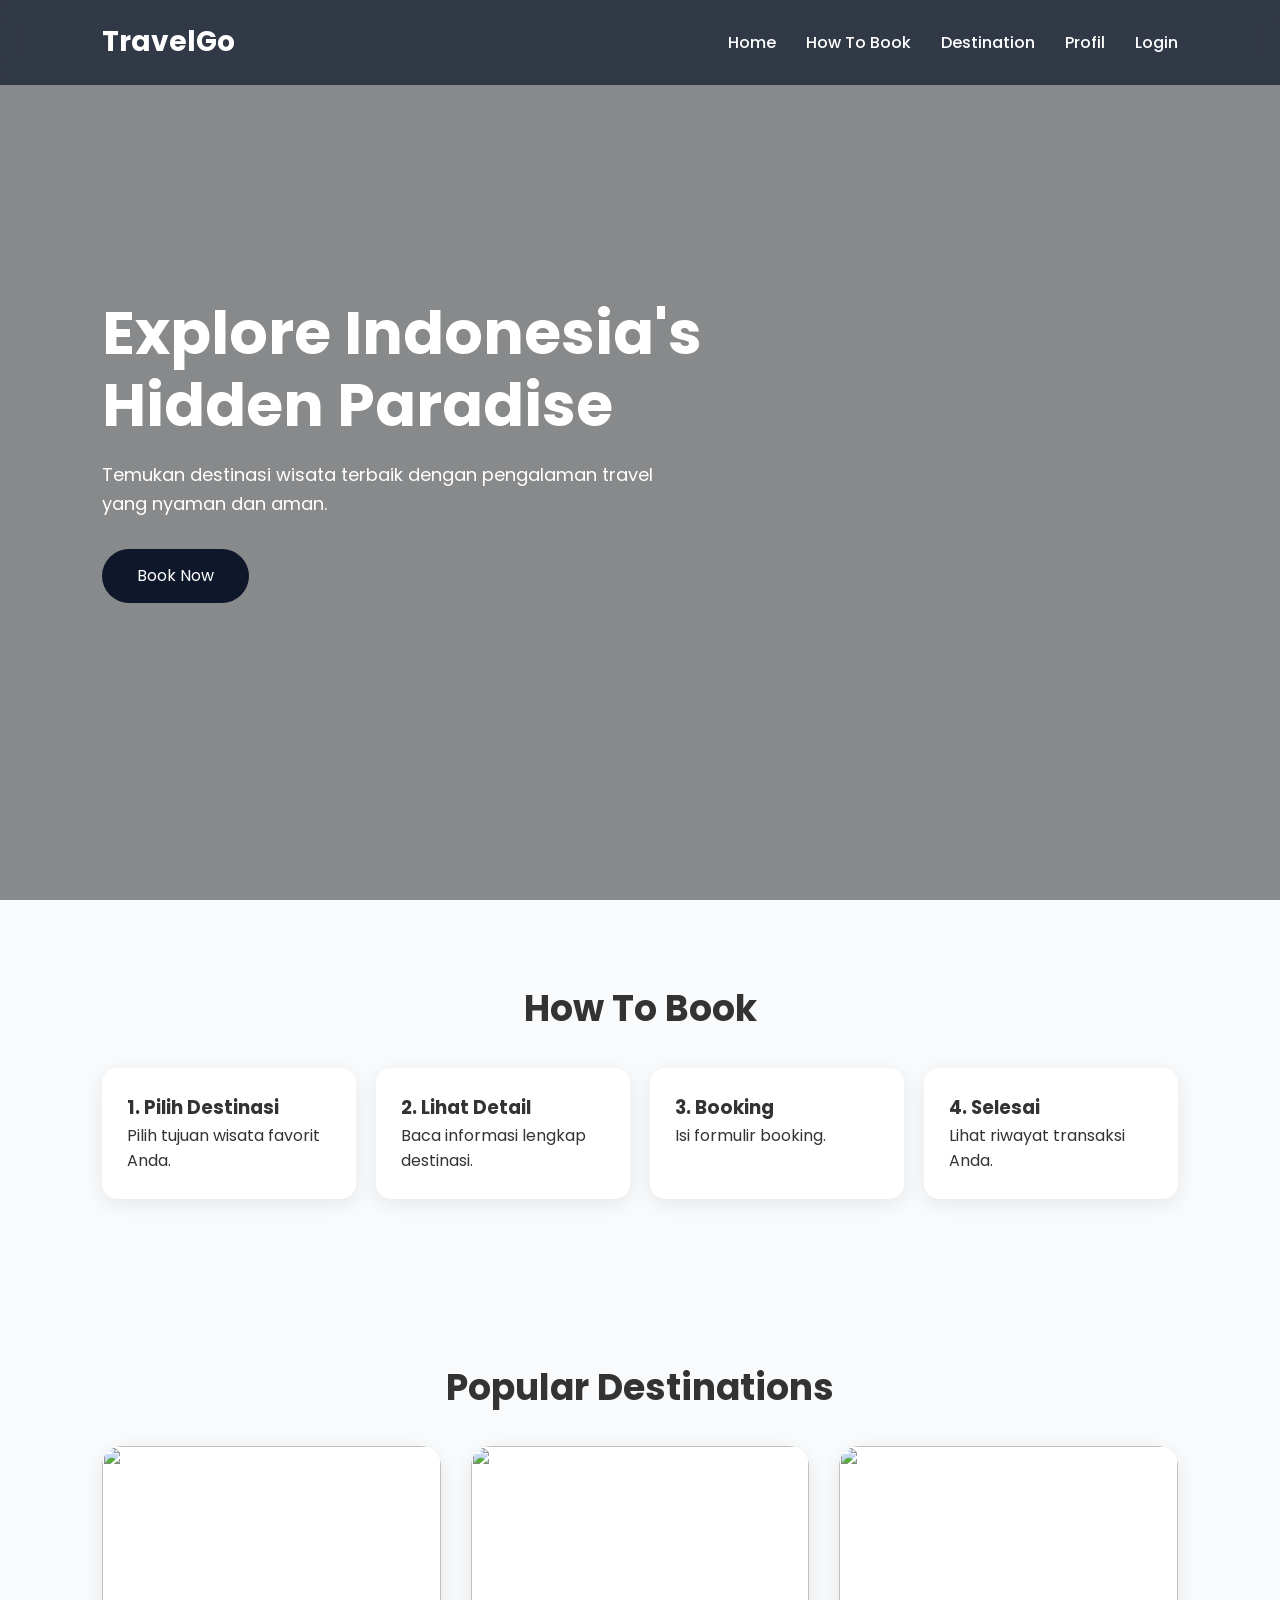
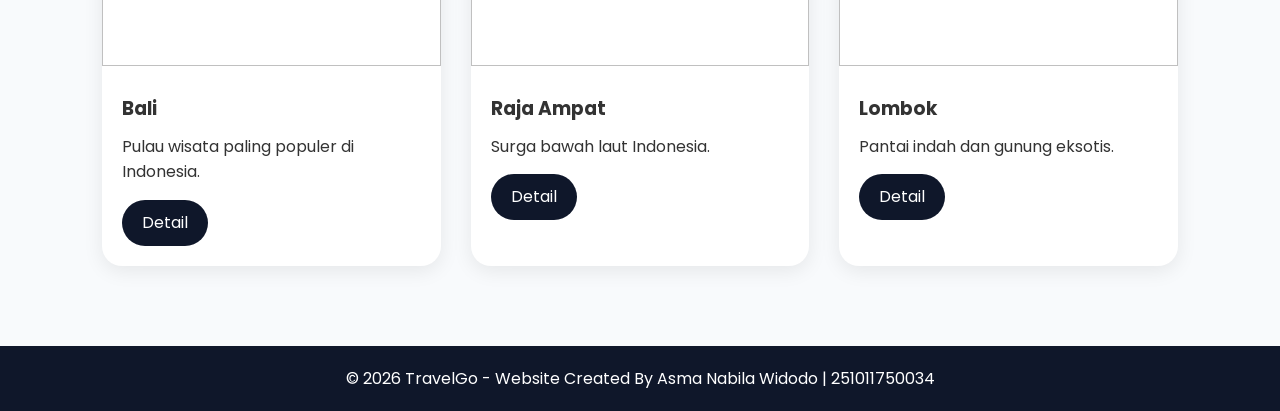
==== index.html @ da0b8ec7 "first commit" ====
<!DOCTYPE html>
<html lang="id">
<head>
<meta charset="UTF-8">
<meta name="viewport" content="width=device-width, initial-scale=1.0">
<title>TravelGo</title>

<link href="https://fonts.googleapis.com/css2?family=Poppins:wght@300;400;500;600;700&display=swap" rel="stylesheet">
<link rel="stylesheet" href="assets/style.css">

</head>
<body>

<header>
<div class="logo">TravelGo</div>

<nav>
<ul>
<li><a href="#">Home</a></li>
<li><a href="#steps">How To Book</a></li>
<li><a href="#destination">Destination</a></li>
<li><a href="profil.html">Profil</a></li>
<li><a href="login.html">Login</a></li>
</ul>
</nav>
</header>

<section class="hero">

<div class="hero-content">
<h1>Explore Indonesia's Hidden Paradise</h1>

<p>
Temukan destinasi wisata terbaik dengan pengalaman
travel yang nyaman dan aman.
</p>

<a href="booking.html" class="btn">Book Now</a>
</div>

</section>

<section id="steps">

<h2 class="title">How To Book</h2>

<div class="steps">

<div class="step">
<h3>1. Pilih Destinasi</h3>
<p>Pilih tujuan wisata favorit Anda.</p>
</div>

<div class="step">
<h3>2. Lihat Detail</h3>
<p>Baca informasi lengkap destinasi.</p>
</div>

<div class="step">
<h3>3. Booking</h3>
<p>Isi formulir booking.</p>
</div>

<div class="step">
<h3>4. Selesai</h3>
<p>Lihat riwayat transaksi Anda.</p>
</div>

</div>

</section>

<section id="destination">

<h2 class="title">Popular Destinations</h2>

<div class="destinations">

<div class="card">
<img src="https://images.unsplash.com/photo-1537996194471-e657df975ab4">
<div class="card-body">
<h3>Bali</h3>
<p>Pulau wisata paling populer di Indonesia.</p>
<a href="destination.html?place=Bali">Detail</a>
</div>
</div>

<div class="card">
<img src="https://images.unsplash.com/photo-1577717903315-1691ae25ab3f">
<div class="card-body">
<h3>Raja Ampat</h3>
<p>Surga bawah laut Indonesia.</p>
<a href="destination.html?place=Raja%20Ampat">Detail</a>
</div>
</div>

<div class="card">
<img src="https://images.unsplash.com/photo-1518509562904-e7ef99cdcc86">
<div class="card-body">
<h3>Lombok</h3>
<p>Pantai indah dan gunung eksotis.</p>
<a href="destination.html?place=Lombok">Detail</a>
</div>
</div>

</div>

</section>

<footer>
© 2026 TravelGo - Website Created By Asma Nabila Widodo | 251011750034
</footer>

</body>
</html>
---- assets/style.css ----
/* =========================
   RESET
========================= */
*{
    margin:0;
    padding:0;
    box-sizing:border-box;
}

body{
    font-family:'Poppins',sans-serif;
    background:#f8fafc;
    color:#333;
    line-height:1.6;
}

/* =========================
   HEADER
========================= */
header{
    position:fixed;
    top:0;
    left:0;
    width:100%;
    padding:20px 8%;
    display:flex;
    justify-content:space-between;
    align-items:center;
    z-index:1000;
    background:rgba(15,23,42,.7);
    backdrop-filter:blur(10px);
}

.logo{
    color:#fff;
    font-size:28px;
    font-weight:700;
}

nav ul{
    display:flex;
    list-style:none;
    gap:30px;
}

nav a{
    color:#fff;
    text-decoration:none;
    font-weight:500;
    transition:.3s;
}

nav a:hover{
    color:#38bdf8;
}

/* =========================
   HERO
========================= */
.hero{
    height:100vh;
    display:flex;
    align-items:center;
    padding:0 8%;
    color:#fff;
    background:
    linear-gradient(rgba(0,0,0,.45),rgba(0,0,0,.45)),
    url('https://images.unsplash.com/photo-1507525428034-b723cf961d3e');
    background-size:cover;
    background-position:center;
}

.hero-content{
    max-width:600px;
}

.hero h1{
    font-size:60px;
    line-height:1.2;
    margin-bottom:20px;
}

.hero p{
    margin-bottom:30px;
    font-size:18px;
}

/* =========================
   BUTTON
========================= */
.btn{
    display:inline-block;
    padding:14px 35px;
    background:#0f172a;
    color:#fff;
    text-decoration:none;
    border-radius:30px;
    transition:.3s;
}

.btn:hover{
    background:#1e293b;
}

/* =========================
   SECTION
========================= */
section{
    padding:80px 8%;
}

.title{
    font-size:36px;
    margin-bottom:30px;
    text-align:center;
}

/* =========================
   STEP
========================= */
.steps{
    display:grid;
    grid-template-columns:repeat(auto-fit,minmax(220px,1fr));
    gap:20px;
}

.step{
    background:#fff;
    padding:25px;
    border-radius:15px;
    box-shadow:0 5px 20px rgba(0,0,0,.08);
    transition:.3s;
}

.step:hover{
    transform:translateY(-5px);
}

/* =========================
   DESTINATION
========================= */
.destinations{
    display:grid;
    grid-template-columns:repeat(auto-fit,minmax(300px,1fr));
    gap:30px;
}

.card{
    background:#fff;
    border-radius:20px;
    overflow:hidden;
    box-shadow:0 5px 20px rgba(0,0,0,.08);
    transition:.3s;
}

.card:hover{
    transform:translateY(-8px);
}

.card img{
    width:100%;
    height:220px;
    object-fit:cover;
}

.card-body{
    padding:20px;
}

.card-body h3{
    margin-bottom:10px;
}

.card-body p{
    margin-bottom:15px;
}

.card-body a{
    display:inline-block;
    background:#0f172a;
    color:#fff;
    padding:10px 20px;
    border-radius:25px;
    text-decoration:none;
}

/* =========================
   FORM
========================= */
.container{
    max-width:700px;
    margin:60px auto;
    background:#fff;
    padding:40px;
    border-radius:20px;
    box-shadow:0 5px 20px rgba(0,0,0,.1);
}

input,
select{
    width:100%;
    padding:12px;
    margin-bottom:15px;
    border:1px solid #ddd;
    border-radius:8px;
    outline:none;
}

input:focus,
select:focus{
    border-color:#0f172a;
}

button{
    width:100%;
    padding:14px;
    background:#0f172a;
    color:#fff;
    border:none;
    border-radius:8px;
    cursor:pointer;
    transition:.3s;
}

button:hover{
    background:#1e293b;
}

/* =========================
   CONTENT
========================= */
.content{
    padding:50px 8%;
}

/* =========================
   TABLE
========================= */
table{
    width:100%;
    border-collapse:collapse;
    background:#fff;
    overflow-x:auto;
    display:block;
}

th{
    background:#0f172a;
    color:#fff;
}

th,
td{
    padding:15px;
    border:1px solid #ddd;
    text-align:left;
}

/* PROFILE */

.profile-section{
    padding:120px 8% 70px;
    background:#f5f7fb;
    min-height:100vh;
}

.profile-card{
    max-width:1000px;
    margin:auto;
    background:#fff;
    padding:40px;
    border-radius:15px;
    box-shadow:0 10px 30px rgba(0,0,0,.08);
}

.profile-card h1{
    text-align:center;
    color:#0f172a;
    margin-bottom:25px;
}

.profile-card h2{
    color:#0f172a;
    margin-top:35px;
    margin-bottom:15px;
}

.profile-card p{
    text-align:justify;
    line-height:1.8;
    color:#555;
}

.profile-card ul{
    margin-left:20px;
    line-height:2;
}

.feature-list{
    display:grid;
    grid-template-columns:repeat(auto-fit,minmax(250px,1fr));
    gap:20px;
    margin-top:20px;
}

.feature-box{
    background:#f8fafc;
    padding:25px;
    border-radius:12px;
    text-align:center;
    box-shadow:0 5px 15px rgba(0,0,0,.05);
    transition:.3s;
}

.feature-box:hover{
    transform:translateY(-5px);
}

.feature-box h3{
    color:#0f172a;
    margin-bottom:10px;
}

/* =========================
   FOOTER
========================= */
footer{
    background:#0f172a;
    color:#fff;
    text-align:center;
    padding:20px;
}

/* =========================
   RESPONSIVE - PERBAIKAN
========================= */

/* Tablet */
@media(max-width:1024px){
    .hero h1{
        font-size:50px;
    }
    
    .profile-section{
        padding:100px 5% 50px;
    }
    
    .profile-card{
        padding:30px;
    }
}

/* Mobile Landscape & Tablet */
@media(max-width:768px){
    header{
        flex-direction:column;
        gap:15px;
        padding:15px 5%;
    }

    .logo{
        font-size:24px;
    }

    nav ul{
        gap:15px;
        flex-wrap:wrap;
        justify-content:center;
    }

    nav a{
        font-size:14px;
    }

    .hero{
        text-align:center;
        justify-content:center;
        padding:0 5%;
        height:100vh;
        min-height:600px;
    }

    .hero h1{
        font-size:40px;
    }

    .hero p{
        font-size:16px;
        padding:0 10px;
    }

    .hero-content{
        max-width:100%;
    }

    .btn{
        padding:12px 30px;
        font-size:14px;
    }

    section{
        padding:60px 5%;
    }

    .title{
        font-size:28px;
    }

    .steps{
        grid-template-columns:repeat(auto-fit,minmax(200px,1fr));
        gap:15px;
    }

    .step{
        padding:20px;
        font-size:14px;
    }

    .destinations{
        grid-template-columns:repeat(auto-fit,minmax(250px,1fr));
        gap:20px;
    }

    .card img{
        height:180px;
    }

    .card-body{
        padding:15px;
    }

    .card-body h3{
        font-size:18px;
    }

    .container{
        width:95%;
        padding:25px;
        margin:40px auto;
    }

    input,
    select{
        padding:10px;
        font-size:14px;
    }

    button{
        padding:12px;
        font-size:14px;
    }

    .content{
        padding:30px 5%;
    }

    table{
        font-size:14px;
    }

    th,
    td{
        padding:10px;
    }

    .profile-section{
        padding:100px 5% 40px;
    }

    .profile-card{
        padding:25px;
    }

    .profile-card h1{
        font-size:28px;
    }

    .profile-card h2{
        font-size:22px;
    }

    .profile-card p{
        font-size:15px;
    }

    .feature-list{
        grid-template-columns:repeat(auto-fit,minmax(200px,1fr));
        gap:15px;
    }

    .feature-box{
        padding:20px;
    }

    .feature-box h3{
        font-size:18px;
    }
}

/* Mobile Portrait */
@media(max-width:480px){
    header{
        padding:12px 4%;
        gap:10px;
    }

    .logo{
        font-size:20px;
    }

    nav ul{
        gap:10px;
    }

    nav a{
        font-size:12px;
        padding:5px 8px;
    }

    .hero{
        min-height:500px;
        padding:0 4%;
    }

    .hero h1{
        font-size:30px;
        margin-bottom:15px;
    }

    .hero p{
        font-size:14px;
        margin-bottom:20px;
    }

    .btn{
        padding:10px 25px;
        font-size:13px;
    }

    section{
        padding:40px 4%;
    }

    .title{
        font-size:24px;
        margin-bottom:20px;
    }

    .steps{
        grid-template-columns:1fr;
        gap:12px;
    }

    .step{
        padding:15px;
        font-size:13px;
    }

    .destinations{
        grid-template-columns:1fr;
        gap:15px;
    }

    .card img{
        height:160px;
    }

    .card-body{
        padding:12px;
    }

    .card-body h3{
        font-size:16px;
        margin-bottom:8px;
    }

    .card-body p{
        font-size:13px;
        margin-bottom:10px;
    }

    .card-body a{
        padding:8px 18px;
        font-size:13px;
    }

    .container{
        width:98%;
        padding:20px;
        margin:30px auto;
        border-radius:15px;
    }

    input,
    select{
        padding:8px 10px;
        font-size:13px;
        margin-bottom:12px;
    }

    button{
        padding:10px;
        font-size:13px;
    }

    .content{
        padding:20px 4%;
    }

    table{
        font-size:12px;
    }

    th,
    td{
        padding:8px 6px;
        font-size:12px;
    }

    .profile-section{
        padding:85px 4% 30px;
    }

    .profile-card{
        padding:20px;
        border-radius:12px;
    }

    .profile-card h1{
        font-size:24px;
        margin-bottom:20px;
    }

    .profile-card h2{
        font-size:19px;
        margin-top:25px;
        margin-bottom:12px;
    }

    .profile-card p{
        font-size:14px;
        line-height:1.6;
    }

    .profile-card ul{
        margin-left:15px;
        font-size:14px;
        line-height:1.8;
    }

    .feature-list{
        grid-template-columns:1fr;
        gap:12px;
    }

    .feature-box{
        padding:18px;
    }

    .feature-box h3{
        font-size:16px;
        margin-bottom:8px;
    }

    .feature-box p{
        font-size:13px;
    }

    footer{
        padding:15px;
        font-size:13px;
    }
}

/* Small Mobile */
@media(max-width:360px){
    .hero h1{
        font-size:26px;
    }

    .logo{
        font-size:18px;
    }

    nav a{
        font-size:11px;
        padding:4px 6px;
    }

    .container{
        padding:15px;
    }

    .profile-card{
        padding:15px;
    }

    .profile-card h1{
        font-size:20px;
    }

    .profile-card h2{
        font-size:17px;
    }
}

/* Landscape Mobile */
@media(max-height:500px) and (orientation:landscape){
    .hero{
        height:auto;
        min-height:100vh;
        padding:100px 5% 60px;
    }

    .hero h1{
        font-size:32px;
    }

    .hero p{
        font-size:14px;
    }

    .profile-section{
        padding:90px 5% 30px;
    }
}
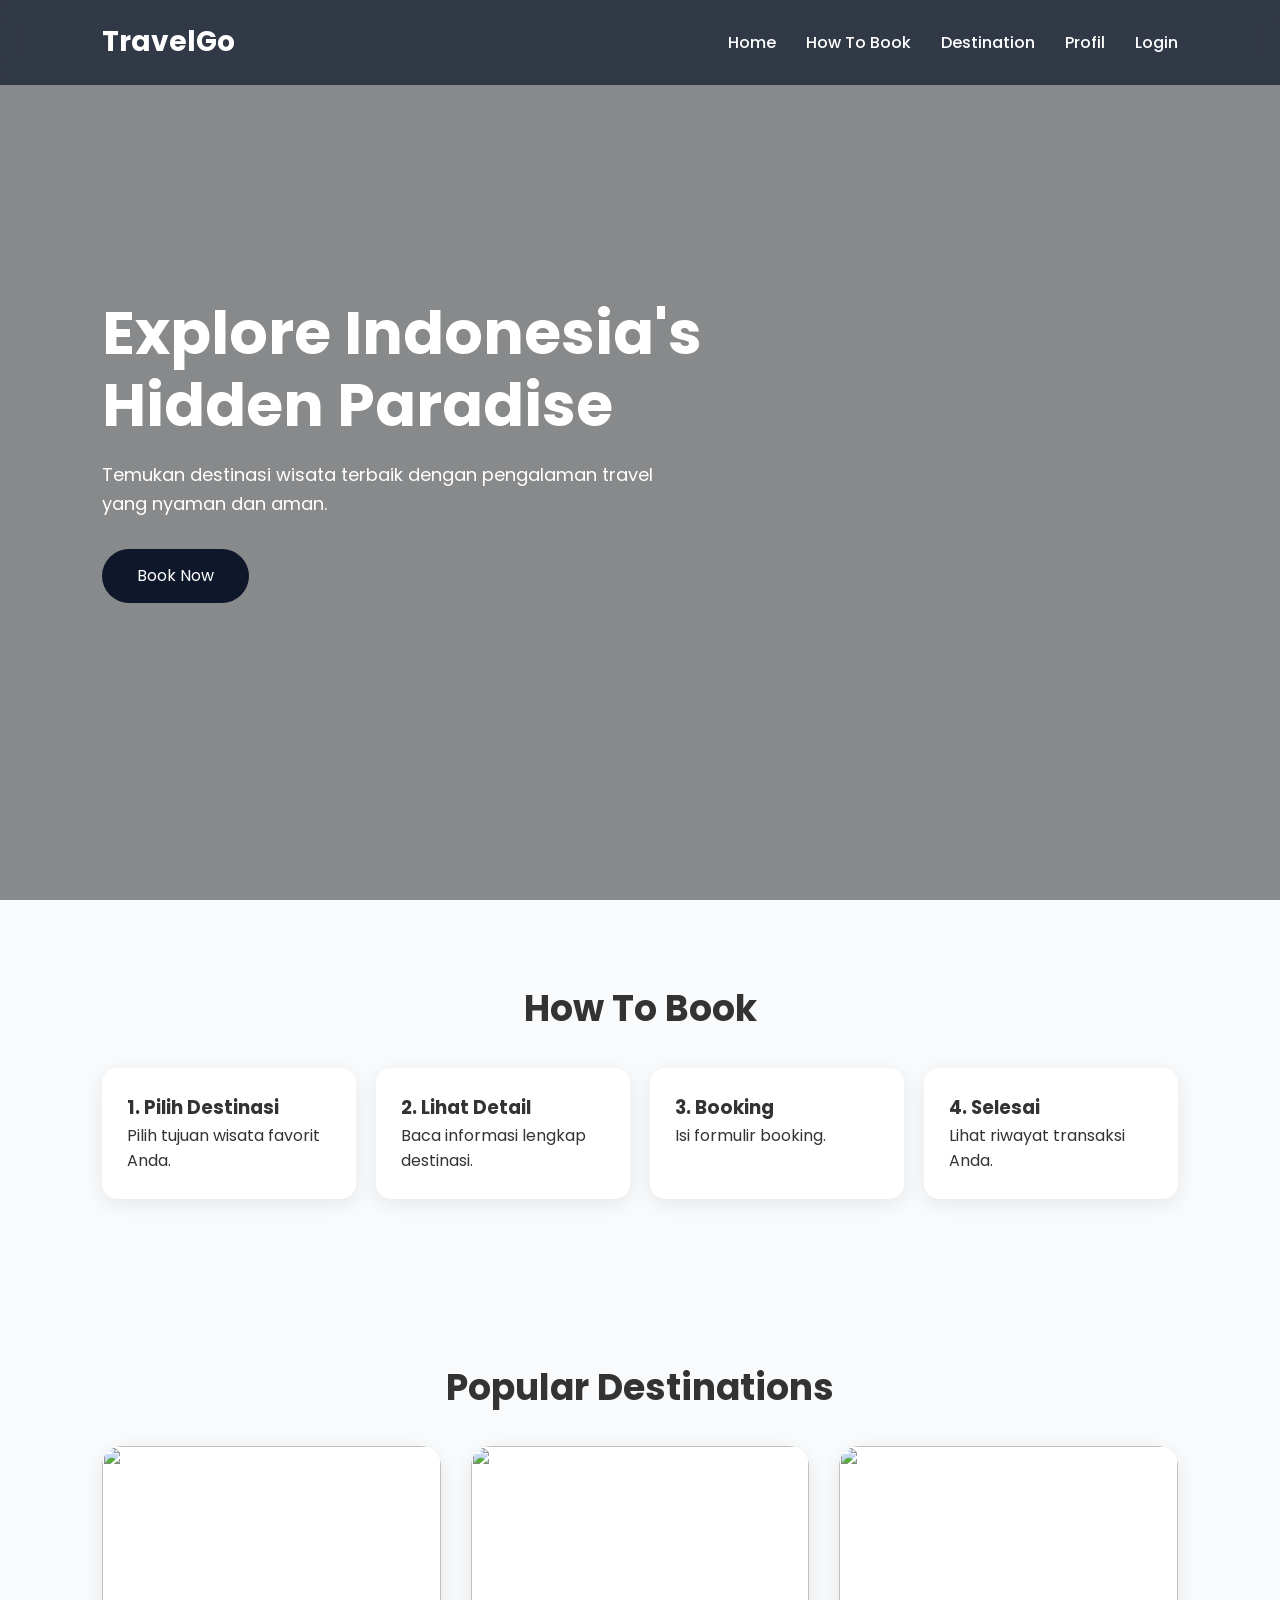
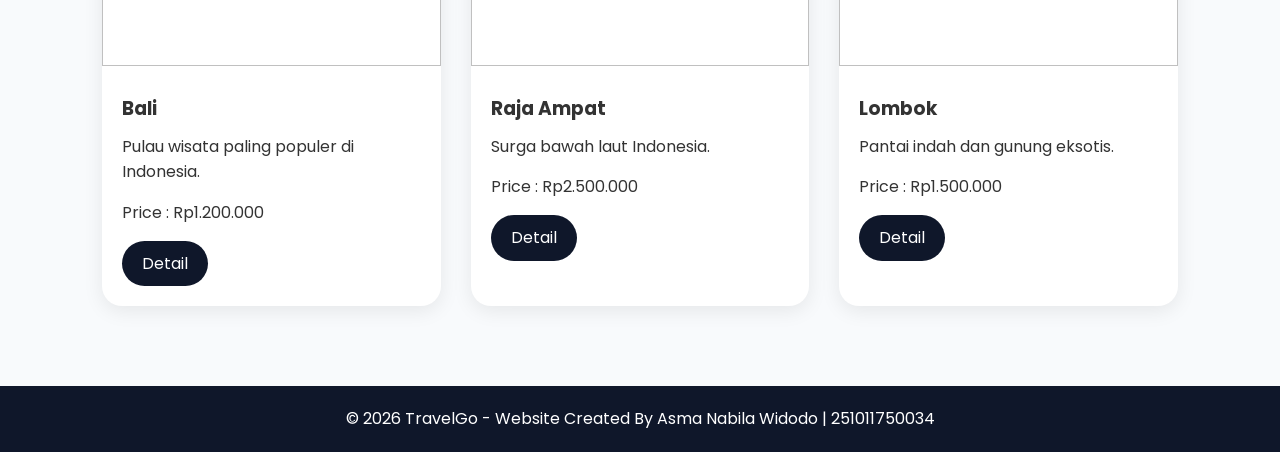
==== commit 7be23c86: "Benerin Booking" ====
--- a/index.html
+++ b/index.html
@@ -81,6 +81,7 @@
 <div class="card-body">
 <h3>Bali</h3>
 <p>Pulau wisata paling populer di Indonesia.</p>
+<p>Price : Rp1.200.000</p>
 <a href="destination.html?place=Bali">Detail</a>
 </div>
 </div>
@@ -90,6 +91,7 @@
 <div class="card-body">
 <h3>Raja Ampat</h3>
 <p>Surga bawah laut Indonesia.</p>
+<p>Price : Rp2.500.000</p>
 <a href="destination.html?place=Raja%20Ampat">Detail</a>
 </div>
 </div>
@@ -99,6 +101,7 @@
 <div class="card-body">
 <h3>Lombok</h3>
 <p>Pantai indah dan gunung eksotis.</p>
+<p>Price : Rp1.500.000</p>
 <a href="destination.html?place=Lombok">Detail</a>
 </div>
 </div>
--- a/assets/style.css
+++ b/assets/style.css
@@ -1,726 +1,726 @@
-/* =========================
-   RESET
-========================= */
-*{
-    margin:0;
-    padding:0;
-    box-sizing:border-box;
-}
-
-body{
-    font-family:'Poppins',sans-serif;
-    background:#f8fafc;
-    color:#333;
-    line-height:1.6;
-}
-
-/* =========================
-   HEADER
-========================= */
-header{
-    position:fixed;
-    top:0;
-    left:0;
-    width:100%;
-    padding:20px 8%;
-    display:flex;
-    justify-content:space-between;
-    align-items:center;
-    z-index:1000;
-    background:rgba(15,23,42,.7);
-    backdrop-filter:blur(10px);
-}
-
-.logo{
-    color:#fff;
-    font-size:28px;
-    font-weight:700;
-}
-
-nav ul{
-    display:flex;
-    list-style:none;
-    gap:30px;
-}
-
-nav a{
-    color:#fff;
-    text-decoration:none;
-    font-weight:500;
-    transition:.3s;
-}
-
-nav a:hover{
-    color:#38bdf8;
-}
-
-/* =========================
-   HERO
-========================= */
-.hero{
-    height:100vh;
-    display:flex;
-    align-items:center;
-    padding:0 8%;
-    color:#fff;
-    background:
-    linear-gradient(rgba(0,0,0,.45),rgba(0,0,0,.45)),
-    url('https://images.unsplash.com/photo-1507525428034-b723cf961d3e');
-    background-size:cover;
-    background-position:center;
-}
-
-.hero-content{
-    max-width:600px;
-}
-
-.hero h1{
-    font-size:60px;
-    line-height:1.2;
-    margin-bottom:20px;
-}
-
-.hero p{
-    margin-bottom:30px;
-    font-size:18px;
-}
-
-/* =========================
-   BUTTON
-========================= */
-.btn{
-    display:inline-block;
-    padding:14px 35px;
-    background:#0f172a;
-    color:#fff;
-    text-decoration:none;
-    border-radius:30px;
-    transition:.3s;
-}
-
-.btn:hover{
-    background:#1e293b;
-}
-
-/* =========================
-   SECTION
-========================= */
-section{
-    padding:80px 8%;
-}
-
-.title{
-    font-size:36px;
-    margin-bottom:30px;
-    text-align:center;
-}
-
-/* =========================
-   STEP
-========================= */
-.steps{
-    display:grid;
-    grid-template-columns:repeat(auto-fit,minmax(220px,1fr));
-    gap:20px;
-}
-
-.step{
-    background:#fff;
-    padding:25px;
-    border-radius:15px;
-    box-shadow:0 5px 20px rgba(0,0,0,.08);
-    transition:.3s;
-}
-
-.step:hover{
-    transform:translateY(-5px);
-}
-
-/* =========================
-   DESTINATION
-========================= */
-.destinations{
-    display:grid;
-    grid-template-columns:repeat(auto-fit,minmax(300px,1fr));
-    gap:30px;
-}
-
-.card{
-    background:#fff;
-    border-radius:20px;
-    overflow:hidden;
-    box-shadow:0 5px 20px rgba(0,0,0,.08);
-    transition:.3s;
-}
-
-.card:hover{
-    transform:translateY(-8px);
-}
-
-.card img{
-    width:100%;
-    height:220px;
-    object-fit:cover;
-}
-
-.card-body{
-    padding:20px;
-}
-
-.card-body h3{
-    margin-bottom:10px;
-}
-
-.card-body p{
-    margin-bottom:15px;
-}
-
-.card-body a{
-    display:inline-block;
-    background:#0f172a;
-    color:#fff;
-    padding:10px 20px;
-    border-radius:25px;
-    text-decoration:none;
-}
-
-/* =========================
-   FORM
-========================= */
-.container{
-    max-width:700px;
-    margin:60px auto;
-    background:#fff;
-    padding:40px;
-    border-radius:20px;
-    box-shadow:0 5px 20px rgba(0,0,0,.1);
-}
-
-input,
-select{
-    width:100%;
-    padding:12px;
-    margin-bottom:15px;
-    border:1px solid #ddd;
-    border-radius:8px;
-    outline:none;
-}
-
-input:focus,
-select:focus{
-    border-color:#0f172a;
-}
-
-button{
-    width:100%;
-    padding:14px;
-    background:#0f172a;
-    color:#fff;
-    border:none;
-    border-radius:8px;
-    cursor:pointer;
-    transition:.3s;
-}
-
-button:hover{
-    background:#1e293b;
-}
-
-/* =========================
-   CONTENT
-========================= */
-.content{
-    padding:50px 8%;
-}
-
-/* =========================
-   TABLE
-========================= */
-table{
-    width:100%;
-    border-collapse:collapse;
-    background:#fff;
-    overflow-x:auto;
-    display:block;
-}
-
-th{
-    background:#0f172a;
-    color:#fff;
-}
-
-th,
-td{
-    padding:15px;
-    border:1px solid #ddd;
-    text-align:left;
-}
-
-/* PROFILE */
-
-.profile-section{
-    padding:120px 8% 70px;
-    background:#f5f7fb;
-    min-height:100vh;
-}
-
-.profile-card{
-    max-width:1000px;
-    margin:auto;
-    background:#fff;
-    padding:40px;
-    border-radius:15px;
-    box-shadow:0 10px 30px rgba(0,0,0,.08);
-}
-
-.profile-card h1{
-    text-align:center;
-    color:#0f172a;
-    margin-bottom:25px;
-}
-
-.profile-card h2{
-    color:#0f172a;
-    margin-top:35px;
-    margin-bottom:15px;
-}
-
-.profile-card p{
-    text-align:justify;
-    line-height:1.8;
-    color:#555;
-}
-
-.profile-card ul{
-    margin-left:20px;
-    line-height:2;
-}
-
-.feature-list{
-    display:grid;
-    grid-template-columns:repeat(auto-fit,minmax(250px,1fr));
-    gap:20px;
-    margin-top:20px;
-}
-
-.feature-box{
-    background:#f8fafc;
-    padding:25px;
-    border-radius:12px;
-    text-align:center;
-    box-shadow:0 5px 15px rgba(0,0,0,.05);
-    transition:.3s;
-}
-
-.feature-box:hover{
-    transform:translateY(-5px);
-}
-
-.feature-box h3{
-    color:#0f172a;
-    margin-bottom:10px;
-}
-
-/* =========================
-   FOOTER
-========================= */
-footer{
-    background:#0f172a;
-    color:#fff;
-    text-align:center;
-    padding:20px;
-}
-
-/* =========================
-   RESPONSIVE - PERBAIKAN
-========================= */
-
-/* Tablet */
-@media(max-width:1024px){
+    /* =========================
+    RESET
+    ========================= */
+    *{
+        margin:0;
+        padding:0;
+        box-sizing:border-box;
+    }
+
+    body{
+        font-family:'Poppins',sans-serif;
+        background:#f8fafc;
+        color:#333;
+        line-height:1.6;
+    }
+
+    /* =========================
+    HEADER
+    ========================= */
+    header{
+        position:fixed;
+        top:0;
+        left:0;
+        width:100%;
+        padding:20px 8%;
+        display:flex;
+        justify-content:space-between;
+        align-items:center;
+        z-index:1000;
+        background:rgba(15,23,42,.7);
+        backdrop-filter:blur(10px);
+    }
+
+    .logo{
+        color:#fff;
+        font-size:28px;
+        font-weight:700;
+    }
+
+    nav ul{
+        display:flex;
+        list-style:none;
+        gap:30px;
+    }
+
+    nav a{
+        color:#fff;
+        text-decoration:none;
+        font-weight:500;
+        transition:.3s;
+    }
+
+    nav a:hover{
+        color:#38bdf8;
+    }
+
+    /* =========================
+    HERO
+    ========================= */
+    .hero{
+        height:100vh;
+        display:flex;
+        align-items:center;
+        padding:0 8%;
+        color:#fff;
+        background:
+        linear-gradient(rgba(0,0,0,.45),rgba(0,0,0,.45)),
+        url('https://images.unsplash.com/photo-1507525428034-b723cf961d3e');
+        background-size:cover;
+        background-position:center;
+    }
+
+    .hero-content{
+        max-width:600px;
+    }
+
     .hero h1{
-        font-size:50px;
-    }
-    
+        font-size:60px;
+        line-height:1.2;
+        margin-bottom:20px;
+    }
+
+    .hero p{
+        margin-bottom:30px;
+        font-size:18px;
+    }
+
+    /* =========================
+    BUTTON
+    ========================= */
+    .btn{
+        display:inline-block;
+        padding:14px 35px;
+        background:#0f172a;
+        color:#fff;
+        text-decoration:none;
+        border-radius:30px;
+        transition:.3s;
+    }
+
+    .btn:hover{
+        background:#1e293b;
+    }
+
+    /* =========================
+    SECTION
+    ========================= */
+    section{
+        padding:80px 8%;
+    }
+
+    .title{
+        font-size:36px;
+        margin-bottom:30px;
+        text-align:center;
+    }
+
+    /* =========================
+    STEP
+    ========================= */
+    .steps{
+        display:grid;
+        grid-template-columns:repeat(auto-fit,minmax(220px,1fr));
+        gap:20px;
+    }
+
+    .step{
+        background:#fff;
+        padding:25px;
+        border-radius:15px;
+        box-shadow:0 5px 20px rgba(0,0,0,.08);
+        transition:.3s;
+    }
+
+    .step:hover{
+        transform:translateY(-5px);
+    }
+
+    /* =========================
+    DESTINATION
+    ========================= */
+    .destinations{
+        display:grid;
+        grid-template-columns:repeat(auto-fit,minmax(300px,1fr));
+        gap:30px;
+    }
+
+    .card{
+        background:#fff;
+        border-radius:20px;
+        overflow:hidden;
+        box-shadow:0 5px 20px rgba(0,0,0,.08);
+        transition:.3s;
+    }
+
+    .card:hover{
+        transform:translateY(-8px);
+    }
+
+    .card img{
+        width:100%;
+        height:220px;
+        object-fit:cover;
+    }
+
+    .card-body{
+        padding:20px;
+    }
+
+    .card-body h3{
+        margin-bottom:10px;
+    }
+
+    .card-body p{
+        margin-bottom:15px;
+    }
+
+    .card-body a{
+        display:inline-block;
+        background:#0f172a;
+        color:#fff;
+        padding:10px 20px;
+        border-radius:25px;
+        text-decoration:none;
+    }
+
+    /* =========================
+    FORM
+    ========================= */
+    .container{
+        max-width:700px;
+        margin:60px auto;
+        background:#fff;
+        padding:40px;
+        border-radius:20px;
+        box-shadow:0 5px 20px rgba(0,0,0,.1);
+    }
+
+    input,
+    select{
+        width:100%;
+        padding:12px;
+        margin-bottom:15px;
+        border:1px solid #ddd;
+        border-radius:8px;
+        outline:none;
+    }
+
+    input:focus,
+    select:focus{
+        border-color:#0f172a;
+    }
+
+    button{
+        width:100%;
+        padding:14px;
+        background:#0f172a;
+        color:#fff;
+        border:none;
+        border-radius:8px;
+        cursor:pointer;
+        transition:.3s;
+    }
+
+    button:hover{
+        background:#1e293b;
+    }
+
+    /* =========================
+    CONTENT
+    ========================= */
+    .content{
+        padding:50px 8%;
+    }
+
+    /* =========================
+    TABLE
+    ========================= */
+    table{
+        width:100%;
+        border-collapse:collapse;
+        background:#fff;
+        overflow-x:auto;
+        display:block;
+    }
+
+    th{
+        background:#0f172a;
+        color:#fff;
+    }
+
+    th,
+    td{
+        padding:15px;
+        border:1px solid #ddd;
+        text-align:left;
+    }
+
+    /* PROFILE */
+
     .profile-section{
-        padding:100px 5% 50px;
-    }
-    
+        padding:120px 8% 70px;
+        background:#f5f7fb;
+        min-height:100vh;
+    }
+
     .profile-card{
-        padding:30px;
-    }
-}
-
-/* Mobile Landscape & Tablet */
-@media(max-width:768px){
-    header{
-        flex-direction:column;
-        gap:15px;
-        padding:15px 5%;
-    }
-
-    .logo{
-        font-size:24px;
-    }
-
-    nav ul{
-        gap:15px;
-        flex-wrap:wrap;
-        justify-content:center;
-    }
-
-    nav a{
-        font-size:14px;
-    }
-
-    .hero{
+        max-width:1000px;
+        margin:auto;
+        background:#fff;
+        padding:40px;
+        border-radius:15px;
+        box-shadow:0 10px 30px rgba(0,0,0,.08);
+    }
+
+    .profile-card h1{
         text-align:center;
-        justify-content:center;
-        padding:0 5%;
-        height:100vh;
-        min-height:600px;
-    }
-
-    .hero h1{
-        font-size:40px;
-    }
-
-    .hero p{
-        font-size:16px;
-        padding:0 10px;
-    }
-
-    .hero-content{
-        max-width:100%;
-    }
-
-    .btn{
-        padding:12px 30px;
-        font-size:14px;
-    }
-
-    section{
-        padding:60px 5%;
-    }
-
-    .title{
-        font-size:28px;
-    }
-
-    .steps{
-        grid-template-columns:repeat(auto-fit,minmax(200px,1fr));
-        gap:15px;
-    }
-
-    .step{
-        padding:20px;
-        font-size:14px;
-    }
-
-    .destinations{
+        color:#0f172a;
+        margin-bottom:25px;
+    }
+
+    .profile-card h2{
+        color:#0f172a;
+        margin-top:35px;
+        margin-bottom:15px;
+    }
+
+    .profile-card p{
+        text-align:justify;
+        line-height:1.8;
+        color:#555;
+    }
+
+    .profile-card ul{
+        margin-left:20px;
+        line-height:2;
+    }
+
+    .feature-list{
+        display:grid;
         grid-template-columns:repeat(auto-fit,minmax(250px,1fr));
         gap:20px;
-    }
-
-    .card img{
-        height:180px;
-    }
-
-    .card-body{
-        padding:15px;
-    }
-
-    .card-body h3{
-        font-size:18px;
-    }
-
-    .container{
-        width:95%;
+        margin-top:20px;
+    }
+
+    .feature-box{
+        background:#f8fafc;
         padding:25px;
-        margin:40px auto;
-    }
-
-    input,
-    select{
-        padding:10px;
-        font-size:14px;
-    }
-
-    button{
-        padding:12px;
-        font-size:14px;
-    }
-
-    .content{
-        padding:30px 5%;
-    }
-
-    table{
-        font-size:14px;
-    }
-
-    th,
-    td{
-        padding:10px;
-    }
-
-    .profile-section{
-        padding:100px 5% 40px;
-    }
-
-    .profile-card{
-        padding:25px;
-    }
-
-    .profile-card h1{
-        font-size:28px;
-    }
-
-    .profile-card h2{
-        font-size:22px;
-    }
-
-    .profile-card p{
-        font-size:15px;
-    }
-
-    .feature-list{
-        grid-template-columns:repeat(auto-fit,minmax(200px,1fr));
-        gap:15px;
-    }
-
-    .feature-box{
+        border-radius:12px;
+        text-align:center;
+        box-shadow:0 5px 15px rgba(0,0,0,.05);
+        transition:.3s;
+    }
+
+    .feature-box:hover{
+        transform:translateY(-5px);
+    }
+
+    .feature-box h3{
+        color:#0f172a;
+        margin-bottom:10px;
+    }
+
+    /* =========================
+    FOOTER
+    ========================= */
+    footer{
+        background:#0f172a;
+        color:#fff;
+        text-align:center;
         padding:20px;
     }
 
-    .feature-box h3{
-        font-size:18px;
-    }
-}
-
-/* Mobile Portrait */
-@media(max-width:480px){
-    header{
-        padding:12px 4%;
-        gap:10px;
-    }
-
-    .logo{
-        font-size:20px;
-    }
-
-    nav ul{
-        gap:10px;
-    }
-
-    nav a{
-        font-size:12px;
-        padding:5px 8px;
-    }
-
-    .hero{
-        min-height:500px;
-        padding:0 4%;
-    }
-
-    .hero h1{
-        font-size:30px;
-        margin-bottom:15px;
-    }
-
-    .hero p{
-        font-size:14px;
-        margin-bottom:20px;
-    }
-
-    .btn{
-        padding:10px 25px;
-        font-size:13px;
-    }
-
-    section{
-        padding:40px 4%;
-    }
-
-    .title{
-        font-size:24px;
-        margin-bottom:20px;
-    }
-
-    .steps{
-        grid-template-columns:1fr;
-        gap:12px;
-    }
-
-    .step{
-        padding:15px;
-        font-size:13px;
-    }
-
-    .destinations{
-        grid-template-columns:1fr;
-        gap:15px;
-    }
-
-    .card img{
-        height:160px;
-    }
-
-    .card-body{
-        padding:12px;
-    }
-
-    .card-body h3{
-        font-size:16px;
-        margin-bottom:8px;
-    }
-
-    .card-body p{
-        font-size:13px;
-        margin-bottom:10px;
-    }
-
-    .card-body a{
-        padding:8px 18px;
-        font-size:13px;
-    }
-
-    .container{
-        width:98%;
-        padding:20px;
-        margin:30px auto;
-        border-radius:15px;
-    }
-
-    input,
-    select{
-        padding:8px 10px;
-        font-size:13px;
-        margin-bottom:12px;
-    }
-
-    button{
-        padding:10px;
-        font-size:13px;
-    }
-
-    .content{
-        padding:20px 4%;
-    }
-
-    table{
-        font-size:12px;
-    }
-
-    th,
-    td{
-        padding:8px 6px;
-        font-size:12px;
-    }
-
-    .profile-section{
-        padding:85px 4% 30px;
-    }
-
-    .profile-card{
-        padding:20px;
-        border-radius:12px;
-    }
-
-    .profile-card h1{
-        font-size:24px;
-        margin-bottom:20px;
-    }
-
-    .profile-card h2{
-        font-size:19px;
-        margin-top:25px;
-        margin-bottom:12px;
-    }
-
-    .profile-card p{
-        font-size:14px;
-        line-height:1.6;
-    }
-
-    .profile-card ul{
-        margin-left:15px;
-        font-size:14px;
-        line-height:1.8;
-    }
-
-    .feature-list{
-        grid-template-columns:1fr;
-        gap:12px;
-    }
-
-    .feature-box{
-        padding:18px;
-    }
-
-    .feature-box h3{
-        font-size:16px;
-        margin-bottom:8px;
-    }
-
-    .feature-box p{
-        font-size:13px;
-    }
-
-    footer{
-        padding:15px;
-        font-size:13px;
-    }
-}
-
-/* Small Mobile */
-@media(max-width:360px){
-    .hero h1{
-        font-size:26px;
-    }
-
-    .logo{
-        font-size:18px;
-    }
-
-    nav a{
-        font-size:11px;
-        padding:4px 6px;
-    }
-
-    .container{
-        padding:15px;
-    }
-
-    .profile-card{
-        padding:15px;
-    }
-
-    .profile-card h1{
-        font-size:20px;
-    }
-
-    .profile-card h2{
-        font-size:17px;
-    }
-}
-
-/* Landscape Mobile */
-@media(max-height:500px) and (orientation:landscape){
-    .hero{
-        height:auto;
-        min-height:100vh;
-        padding:100px 5% 60px;
-    }
-
-    .hero h1{
-        font-size:32px;
-    }
-
-    .hero p{
-        font-size:14px;
-    }
-
-    .profile-section{
-        padding:90px 5% 30px;
-    }
-}+    /* =========================
+    RESPONSIVE - PERBAIKAN
+    ========================= */
+
+    /* Tablet */
+    @media(max-width:1024px){
+        .hero h1{
+            font-size:50px;
+        }
+        
+        .profile-section{
+            padding:100px 5% 50px;
+        }
+        
+        .profile-card{
+            padding:30px;
+        }
+    }
+
+    /* Mobile Landscape & Tablet */
+    @media(max-width:768px){
+        header{
+            flex-direction:column;
+            gap:15px;
+            padding:15px 5%;
+        }
+
+        .logo{
+            font-size:24px;
+        }
+
+        nav ul{
+            gap:15px;
+            flex-wrap:wrap;
+            justify-content:center;
+        }
+
+        nav a{
+            font-size:14px;
+        }
+
+        .hero{
+            text-align:center;
+            justify-content:center;
+            padding:0 5%;
+            height:100vh;
+            min-height:600px;
+        }
+
+        .hero h1{
+            font-size:40px;
+        }
+
+        .hero p{
+            font-size:16px;
+            padding:0 10px;
+        }
+
+        .hero-content{
+            max-width:100%;
+        }
+
+        .btn{
+            padding:12px 30px;
+            font-size:14px;
+        }
+
+        section{
+            padding:60px 5%;
+        }
+
+        .title{
+            font-size:28px;
+        }
+
+        .steps{
+            grid-template-columns:repeat(auto-fit,minmax(200px,1fr));
+            gap:15px;
+        }
+
+        .step{
+            padding:20px;
+            font-size:14px;
+        }
+
+        .destinations{
+            grid-template-columns:repeat(auto-fit,minmax(250px,1fr));
+            gap:20px;
+        }
+
+        .card img{
+            height:180px;
+        }
+
+        .card-body{
+            padding:15px;
+        }
+
+        .card-body h3{
+            font-size:18px;
+        }
+
+        .container{
+            width:95%;
+            padding:25px;
+            margin:40px auto;
+        }
+
+        input,
+        select{
+            padding:10px;
+            font-size:14px;
+        }
+
+        button{
+            padding:12px;
+            font-size:14px;
+        }
+
+        .content{
+            padding:30px 5%;
+        }
+
+        table{
+            font-size:14px;
+        }
+
+        th,
+        td{
+            padding:10px;
+        }
+
+        .profile-section{
+            padding:100px 5% 40px;
+        }
+
+        .profile-card{
+            padding:25px;
+        }
+
+        .profile-card h1{
+            font-size:28px;
+        }
+
+        .profile-card h2{
+            font-size:22px;
+        }
+
+        .profile-card p{
+            font-size:15px;
+        }
+
+        .feature-list{
+            grid-template-columns:repeat(auto-fit,minmax(200px,1fr));
+            gap:15px;
+        }
+
+        .feature-box{
+            padding:20px;
+        }
+
+        .feature-box h3{
+            font-size:18px;
+        }
+    }
+
+    /* Mobile Portrait */
+    @media(max-width:480px){
+        header{
+            padding:12px 4%;
+            gap:10px;
+        }
+
+        .logo{
+            font-size:20px;
+        }
+
+        nav ul{
+            gap:10px;
+        }
+
+        nav a{
+            font-size:12px;
+            padding:5px 8px;
+        }
+
+        .hero{
+            min-height:500px;
+            padding:0 4%;
+        }
+
+        .hero h1{
+            font-size:30px;
+            margin-bottom:15px;
+        }
+
+        .hero p{
+            font-size:14px;
+            margin-bottom:20px;
+        }
+
+        .btn{
+            padding:10px 25px;
+            font-size:13px;
+        }
+
+        section{
+            padding:40px 4%;
+        }
+
+        .title{
+            font-size:24px;
+            margin-bottom:20px;
+        }
+
+        .steps{
+            grid-template-columns:1fr;
+            gap:12px;
+        }
+
+        .step{
+            padding:15px;
+            font-size:13px;
+        }
+
+        .destinations{
+            grid-template-columns:1fr;
+            gap:15px;
+        }
+
+        .card img{
+            height:160px;
+        }
+
+        .card-body{
+            padding:12px;
+        }
+
+        .card-body h3{
+            font-size:16px;
+            margin-bottom:8px;
+        }
+
+        .card-body p{
+            font-size:13px;
+            margin-bottom:10px;
+        }
+
+        .card-body a{
+            padding:8px 18px;
+            font-size:13px;
+        }
+
+        .container{
+            width:98%;
+            padding:20px;
+            margin:30px auto;
+            border-radius:15px;
+        }
+
+        input,
+        select{
+            padding:8px 10px;
+            font-size:13px;
+            margin-bottom:12px;
+        }
+
+        button{
+            padding:10px;
+            font-size:13px;
+        }
+
+        .content{
+            padding:20px 4%;
+        }
+
+        table{
+            font-size:12px;
+        }
+
+        th,
+        td{
+            padding:8px 6px;
+            font-size:12px;
+        }
+
+        .profile-section{
+            padding:85px 4% 30px;
+        }
+
+        .profile-card{
+            padding:20px;
+            border-radius:12px;
+        }
+
+        .profile-card h1{
+            font-size:24px;
+            margin-bottom:20px;
+        }
+
+        .profile-card h2{
+            font-size:19px;
+            margin-top:25px;
+            margin-bottom:12px;
+        }
+
+        .profile-card p{
+            font-size:14px;
+            line-height:1.6;
+        }
+
+        .profile-card ul{
+            margin-left:15px;
+            font-size:14px;
+            line-height:1.8;
+        }
+
+        .feature-list{
+            grid-template-columns:1fr;
+            gap:12px;
+        }
+
+        .feature-box{
+            padding:18px;
+        }
+
+        .feature-box h3{
+            font-size:16px;
+            margin-bottom:8px;
+        }
+
+        .feature-box p{
+            font-size:13px;
+        }
+
+        footer{
+            padding:15px;
+            font-size:13px;
+        }
+    }
+
+    /* Small Mobile */
+    @media(max-width:360px){
+        .hero h1{
+            font-size:26px;
+        }
+
+        .logo{
+            font-size:18px;
+        }
+
+        nav a{
+            font-size:11px;
+            padding:4px 6px;
+        }
+
+        .container{
+            padding:15px;
+        }
+
+        .profile-card{
+            padding:15px;
+        }
+
+        .profile-card h1{
+            font-size:20px;
+        }
+
+        .profile-card h2{
+            font-size:17px;
+        }
+    }
+
+    /* Landscape Mobile */
+    @media(max-height:500px) and (orientation:landscape){
+        .hero{
+            height:auto;
+            min-height:100vh;
+            padding:100px 5% 60px;
+        }
+
+        .hero h1{
+            font-size:32px;
+        }
+
+        .hero p{
+            font-size:14px;
+        }
+
+        .profile-section{
+            padding:90px 5% 30px;
+        }
+    }
